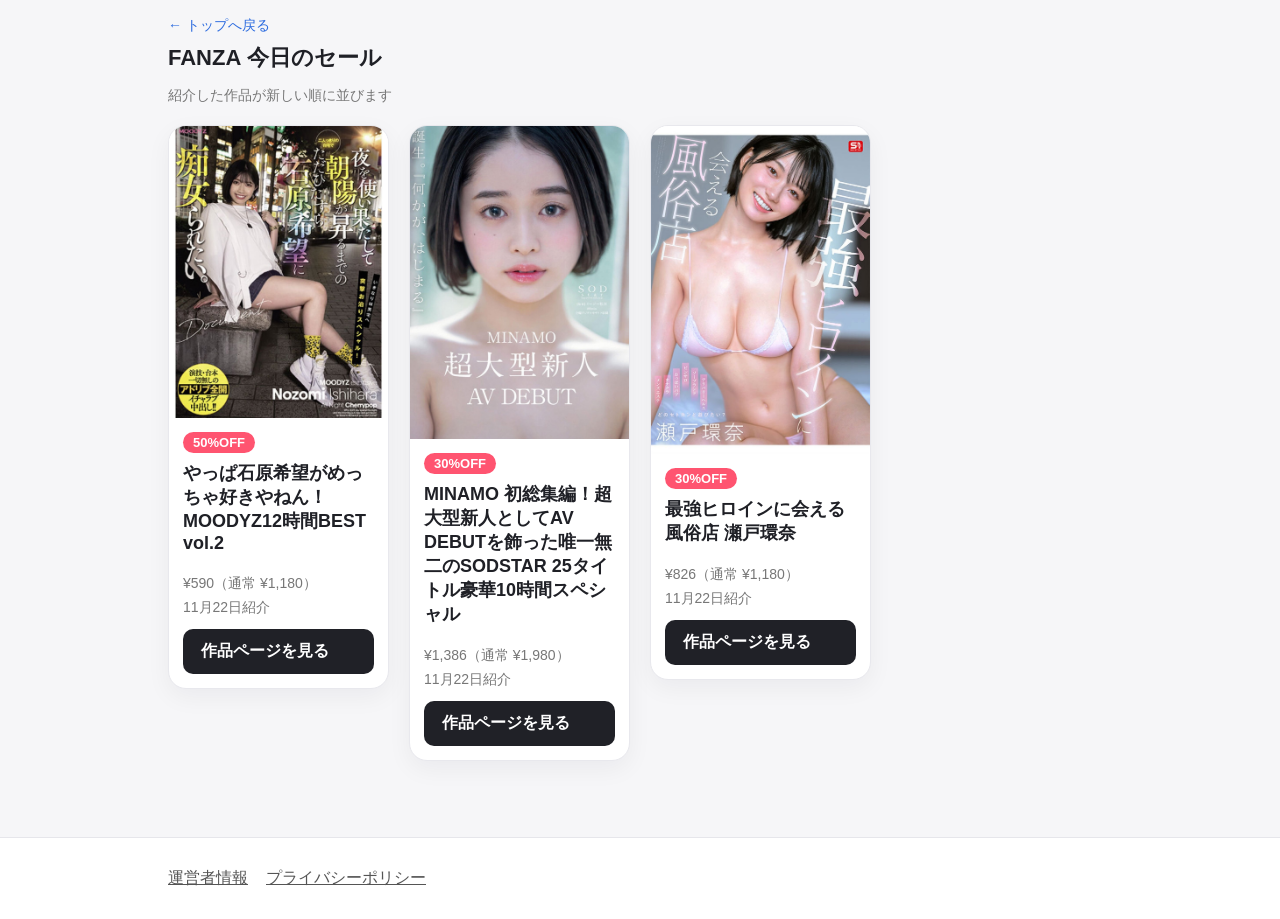
==== fanza.html @ 3219f78e "トップはFANZA/MGS各1つの入口に変更し、サイト別の一覧ページを新設" ====
<!doctype html><html lang="ja"><head><meta charset="utf-8"><meta name="viewport" content="width=device-width,initial-scale=1"><title>FANZA 今日のセール｜女優ガイド</title><link rel="stylesheet" href="css/style.css"></head><body data-site="fanza"><main class="wrap"><p class="works-back"><a href="index.html">← トップへ戻る</a></p><h1 class="daily-title">FANZA 今日のセール</h1><p class="meta">紹介した作品が新しい順に並びます</p><section id="works" class="grid daily-grid"></section><nav class="pager" id="pager"></nav></main><footer><div class="wrap"><a href="operator.html">運営者情報</a><a href="privacy.html">プライバシーポリシー</a></div></footer><script src="js/works.js"></script></body></html>
---- css/style.css ----
*{box-sizing:border-box}body{margin:0;background:#f6f6f8;color:#1f2026;font-family:-apple-system,BlinkMacSystemFont,"Segoe UI",sans-serif}header{background:#fff;border-bottom:1px solid #e6e6eb;position:sticky;top:0;z-index:3}.wrap{max-width:980px;margin:auto;padding:0 18px}.header-inner{height:66px;display:flex;align-items:center;justify-content:space-between}.brand{font-weight:800}.small-nav a{color:#555;text-decoration:none;margin-left:16px;font-size:14px}.grid{display:grid;grid-template-columns:1fr;gap:20px;padding:12px 0 42px;align-items:start}.card{background:#fff;border:1px solid #e8e8ed;border-radius:18px;overflow:hidden;box-shadow:0 8px 24px rgba(20,20,35,.05)}.card img{width:100%;display:block;aspect-ratio:4/5;object-fit:cover}.card-body{padding:18px;display:flex;flex-direction:column}.card h2{font-size:20px;margin:0 0 7px}.meta{font-size:14px;color:#777;margin-bottom:12px}.desc{line-height:1.75;margin:0 0 18px;flex:1 0 auto}.ruby{font-size:13px;color:#888;margin:0 0 8px}.facts{margin:0 0 10px;display:grid;gap:4px}.facts div{display:flex;justify-content:space-between;gap:8px}.facts dt{color:#999}.facts dd{margin:0;color:#333;text-align:right}.button{display:inline-flex;text-decoration:none;background:#202127;color:#fff;padding:12px 18px;border-radius:10px;font-weight:700;margin-top:auto}.pager{display:flex;justify-content:center;gap:12px;padding-bottom:46px}.pager a{background:#fff;border:1px solid #ddd;text-decoration:none;color:#222;padding:11px 17px;border-radius:10px}footer{background:#fff;border-top:1px solid #e6e6eb;padding:30px 0;margin-top:20px}footer a{color:#555;margin-right:18px}.detail{background:#fff;margin:42px auto;padding:24px;border-radius:18px;border:1px solid #e6e6eb}.detail img{width:100%;max-width:420px;border-radius:14px}.detail dl{margin-top:10px}.detail dt{font-weight:800;margin-top:8px}.detail dd{margin:3px 0 0;line-height:1.6;color:#444}.detail-layout h1{margin:0 0 4px}@media(min-width:720px){.grid{grid-template-columns:1fr 1fr}.detail{padding:36px}.detail-layout{display:grid;grid-template-columns:360px 1fr;gap:34px}}

/* Actress site compact mobile cards */
@media (max-width:719px){
  .grid{
    grid-template-columns:repeat(2,minmax(0,1fr));
    gap:10px;
    padding:8px 0 28px;
  }
  .card{border-radius:12px;box-shadow:0 3px 12px rgba(20,20,35,.05)}
  .card img{
    height:72px;
    aspect-ratio:auto;
    object-fit:cover;
  }
  .card-body{padding:9px;min-height:186px}
  .card h2{
    font-size:15px;
    line-height:1.3;
    margin:0 0 4px;
    display:-webkit-box;
    -webkit-line-clamp:2;
    -webkit-box-orient:vertical;
    overflow:hidden;
  }
  .meta{
    font-size:10px;
    line-height:1.3;
    margin-bottom:5px;
    white-space:nowrap;
    overflow:hidden;
    text-overflow:ellipsis;
  }
  .desc{
    font-size:11px;
    line-height:1.4;
    margin:0 0 7px;
    display:-webkit-box;
    -webkit-line-clamp:4;
    -webkit-box-orient:vertical;
    overflow:hidden;
  }
  .button{
    font-size:11px;
    padding:7px 9px;
    border-radius:7px;
    width:100%;
    justify-content:center;
  }
  .pager{padding-bottom:30px}
}
@media(min-width:720px){
  .grid{grid-template-columns:repeat(4,minmax(0,1fr))}
  .card-body{padding:14px;min-height:210px}
  .card h2{font-size:18px}
  .desc{
    display:-webkit-box;
    -webkit-line-clamp:4;
    -webkit-box-orient:vertical;
    overflow:hidden;
  }
}

/* Fact-only profile presentation */
.detail-list dt{font-weight:700;margin-top:14px}
.detail-list dd{margin:4px 0 0}
.card .desc{font-weight:500}

/* 既存女優一覧カード: プロフィール情報を一覧から外した分だけ、固定min-heightで生じる余白を消す(サイズ自体は変更しない) */
.card:not(.card-new) .card-body{min-height:0}

/* FANZA追加カード: 既存カードと外寸を揃えるため、同じ固定min-heightによる余白だけを消す */
.card-new .card-body{min-height:0}

/* 新システムが追加した作品(画像+一言のみのカード/画像+こちらから+リンクURLのみの詳細) */
.card-new{text-decoration:none;color:inherit}
body.detail-fanza header,body.detail-fanza footer{display:none}
.detail-new-image-link{display:block}
.detail-new-subimages{display:flex;flex-wrap:wrap;gap:8px;justify-content:center;margin:12px 0 0}
.detail-new-subimage-link{display:block;width:76px}
.detail-new-subimage{width:76px;height:76px;object-fit:cover;border-radius:8px;display:block}
.detail-new-label{font-size:16px;font-weight:800;margin:18px 0 10px;text-align:center}
.detail-new-link{display:block;text-align:center;color:#2d6cdf;text-decoration:underline;font-size:14px;word-break:break-all}

/* 今日のセール(FANZA/MGS別) */
.daily-block{padding:14px 0 2px}
.daily-title{font-size:22px;margin:8px 0 2px}
.daily-date{font-size:14px;color:#888;margin-left:10px;font-weight:400}
.daily-off{display:inline-block;background:#ff5470;color:#fff;font-weight:800;font-size:13px;padding:3px 10px;border-radius:999px;margin:0 0 8px;align-self:flex-start}
.grid.daily-grid{padding:8px 0 10px}
.grid.daily-grid .card img{aspect-ratio:auto;height:auto;max-height:460px;object-fit:cover}
@media (max-width:719px){.grid.daily-grid .card img{height:auto;max-height:300px}}

/* トップの入口(FANZA/MGS各1つ) */
.daily-entries{display:grid;grid-template-columns:1fr;gap:12px;padding:16px 0 4px}
@media(min-width:720px){.daily-entries{grid-template-columns:1fr 1fr}}
.daily-entry{display:flex;flex-direction:column;gap:4px;background:#202127;color:#fff;text-decoration:none;border-radius:14px;padding:20px 22px}
.daily-entry-name{font-size:20px;font-weight:800}
.daily-entry-sub{font-size:13px;color:#b9b9c2}
.works-back{margin:16px 0 0}
.works-back a{color:#2d6cdf;text-decoration:none;font-size:14px}
.works-date{margin-top:-6px}
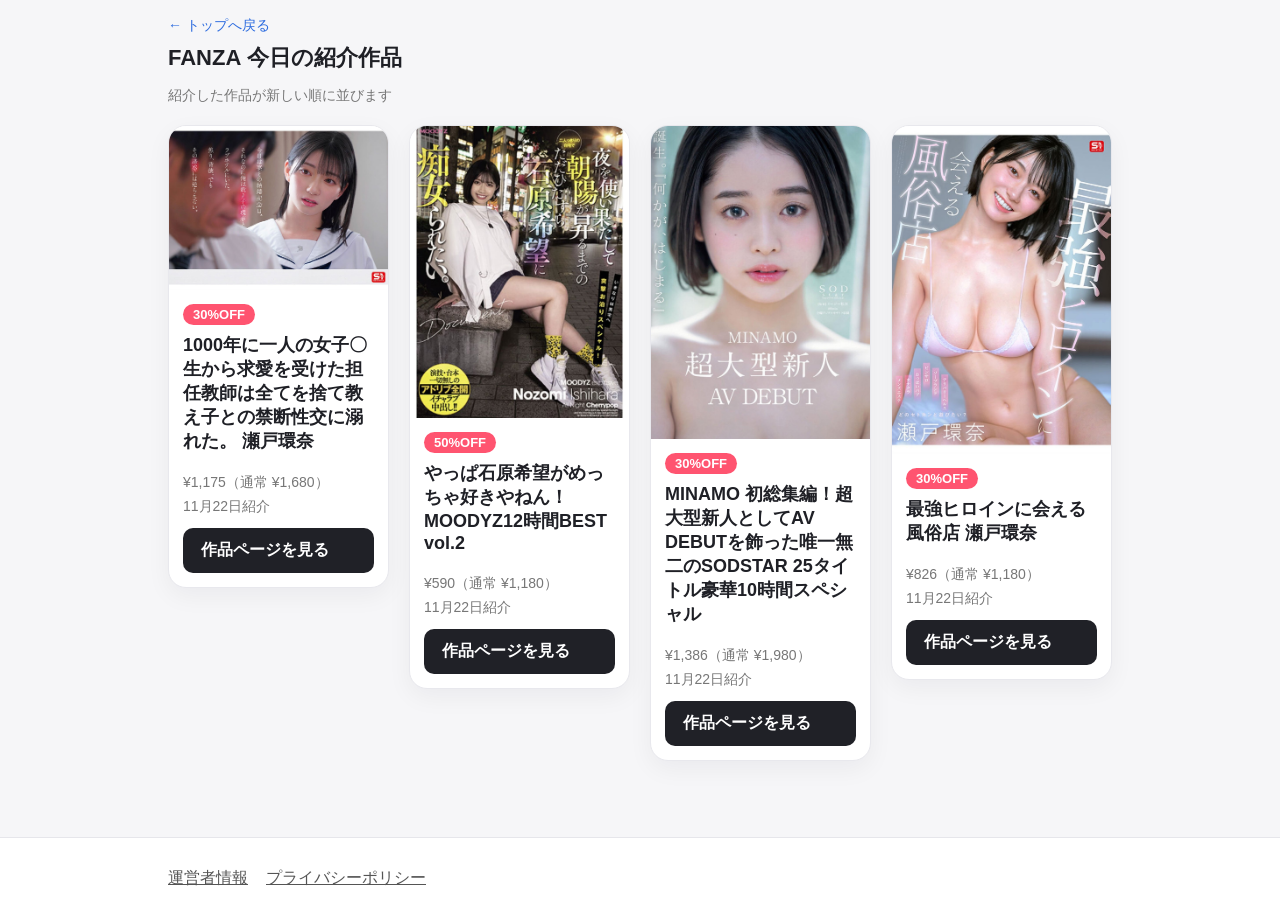
==== commit a3eb8a14: "見出しを今日の紹介作品に変更し、セールでない作品の表示に対応" ====
--- a/fanza.html
+++ b/fanza.html
@@ -1 +1 @@
-<!doctype html><html lang="ja"><head><meta charset="utf-8"><meta name="viewport" content="width=device-width,initial-scale=1"><title>FANZA 今日のセール｜女優ガイド</title><link rel="stylesheet" href="css/style.css"></head><body data-site="fanza"><main class="wrap"><p class="works-back"><a href="index.html">← トップへ戻る</a></p><h1 class="daily-title">FANZA 今日のセール</h1><p class="meta">紹介した作品が新しい順に並びます</p><section id="works" class="grid daily-grid"></section><nav class="pager" id="pager"></nav></main><footer><div class="wrap"><a href="operator.html">運営者情報</a><a href="privacy.html">プライバシーポリシー</a></div></footer><script src="js/works.js"></script></body></html>
+<!doctype html><html lang="ja"><head><meta charset="utf-8"><meta name="viewport" content="width=device-width,initial-scale=1"><title>FANZA 今日の紹介作品｜女優ガイド</title><link rel="stylesheet" href="css/style.css"></head><body data-site="fanza"><main class="wrap"><p class="works-back"><a href="index.html">← トップへ戻る</a></p><h1 class="daily-title">FANZA 今日の紹介作品</h1><p class="meta">紹介した作品が新しい順に並びます</p><section id="works" class="grid daily-grid"></section><nav class="pager" id="pager"></nav></main><footer><div class="wrap"><a href="operator.html">運営者情報</a><a href="privacy.html">プライバシーポリシー</a></div></footer><script src="js/works.js"></script></body></html>
